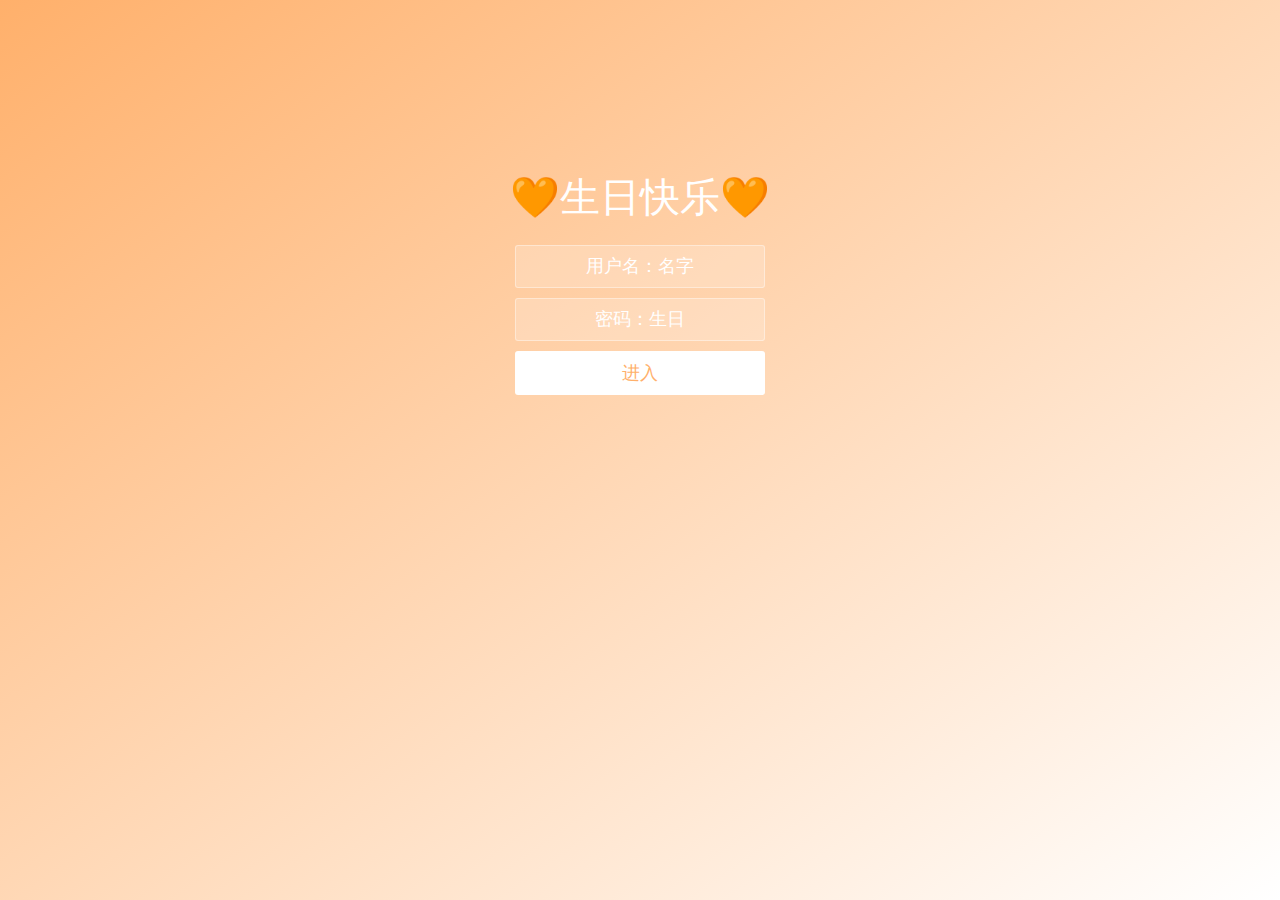
==== index.html @ f8bf95ca "Add files via upload" ====
<!doctype html>
<html lang="zh">
<head>
<meta charset="UTF-8">
<meta http-equiv="X-UA-Compatible" content="IE=edge,chrome=1">
<meta name="viewport" content="width=device-width, initial-scale=1.0">
<title>Happy Birthday</title>
<link rel="stylesheet" type="text/css" href="css/index.css">
</head>
<body>
<div class="htmleaf-container">
	<div class="wrapper">
		<div class="container">
			<h1>🧡生日快乐🧡</h1>

			<form class="form">
				<input id="userName" name="userName" type="text" placeholder="用户名：名字">
				<input id="pwd" name="pwd" type="password" placeholder="密码：生日">
				<button type="submit" id="login-button">进入</button>
			</form>
		</div>
		<ul class="bg-bubbles">
			<li><img src="img/zj1.gif" style="width:100%;height:100%"></li>
			<li><img src="img/zj2.gif" style="width:100%;height:100%"></li>
			<li><img src="img/zj1.jpg" style="width:100%;height:100%"></li>
			<li><img src="img/zj1.gif" style="width:100%;height:100%"></li>
			<li><img src="img/zj2.gif" style="width:100%;height:100%"></li>
			<li><img src="img/zj1.jpg" style="width:100%;height:100%"></li>
			<li><img src="img/zj1.gif" style="width:100%;height:100%"></li>
			<li><img src="img/zj2.gif" style="width:100%;height:100%"></li>
			<li><img src="img/zj1.jpg" style="width:100%;height:100%"></li>
			<li><img src="img/zj1.gif" style="width:100%;height:100%"></li>
			<li><img src="img/zj2.gif" style="width:100%;height:100%"></li>
			<li><img src="img/zj1.jpg" style="width:100%;height:100%"></li>
			<li><img src="img/zj1.gif" style="width:100%;height:100%"></li>
			<li><img src="img/zj2.gif" style="width:100%;height:100%"></li>
			<li><img src="img/zj1.jpg" style="width:100%;height:100%"></li>
			<li><img src="img/zj1.gif" style="width:100%;height:100%"></li>
			<li><img src="img/zj2.gif" style="width:100%;height:100%"></li>
			<li><img src="img/zj1.jpg" style="width:100%;height:100%"></li>
			<li><img src="img/zj1.gif" style="width:100%;height:100%"></li>
			<li><img src="img/zj2.gif" style="width:100%;height:100%"></li>
			<li><img src="img/zj1.jpg" style="width:100%;height:100%"></li>
			<li><img src="img/zj1.gif" style="width:100%;height:100%"></li>
			<li><img src="img/zj2.gif" style="width:100%;height:100%"></li>
			<li><img src="img/zj1.jpg" style="width:100%;height:100%"></li>
		</ul>
	</div>
</div>

<script src="js/jquery-2.1.1.min.js" type="text/javascript"></script>
<script src="js/index.js" type="text/javascript"></script>

</body>
</html>
---- css/index.css ----
* {
  box-sizing: border-box;
  margin: 0;
  padding: 0;
  font-weight: 300;
}
body {
  font-family:"Microsoft YaHei";
  color: white;
  font-weight: 300;
}
body ::-webkit-input-placeholder {
  /* WebKit browsers */
  font-family:"Microsoft YaHei";
  color: white;
  font-weight: 300;
}
body :-moz-placeholder {
  /* Mozilla Firefox 4 to 18 */
  font-family:"Microsoft YaHei";
  color: white;
  opacity: 1;
  font-weight: 300;
}
body ::-moz-placeholder {
  /* Mozilla Firefox 19+ */
  font-family:"Microsoft YaHei";
  color: white;
  opacity: 1;
  font-weight: 300;
}
body :-ms-input-placeholder {
  /* Internet Explorer 10+ */
  font-family:"Microsoft YaHei";
  color: white;
  font-weight: 300;
}
.wrapper {
  background: #ffb06b;
  background: -webkit-linear-gradient(top left, #ffb06b 0%, #ffb06b 100%);
  background: linear-gradient(to bottom right, #ffb06b 0%, #ffffff 100%);
  background-color:rgba(255,255,255,0.9);
  position: absolute;
  top:0;
  left: 0;
  width: 100%;
  height: 100%;
  overflow: hidden;

}

.wrapper.form-success .container h1 {
  -webkit-transform: translateY(85px);
      -ms-transform: translateY(85px);
          transform: translateY(85px);
}
.container {
  max-width: 600px;
  margin: 0 auto;
  margin-top: 7%;
  padding: 80px 0;
  height: 400px;
  text-align: center;
}
.container h1 {
  font-size: 40px;
  -webkit-transition-duration: 1s;
          transition-duration: 1s;
  -webkit-transition-timing-function: ease-in-put;
          transition-timing-function: ease-in-put;
  font-weight: 200;
}
form {
  padding: 20px 0;
  position: relative;
  z-index: 2;
}
form input {
  -webkit-appearance: none;
     -moz-appearance: none;
          appearance: none;
  outline: 0;
  border: 1px solid rgba(255, 255, 255, 0.4);
  background-color: rgba(255, 255, 255, 0.2);
  width: 250px;
  border-radius: 3px;
  padding: 10px 15px;
  margin: 0 auto 10px auto;
  display: block;
  text-align: center;
  font-family: "Microsoft YaHei";
  font-size: 18px;
  color: white;
  -webkit-transition-duration: 0.25s;
          transition-duration: 0.25s;
  font-weight: 300;
}
form input:hover {
  background-color: rgba(255, 255, 255, 0.4);
}
form input:focus {
  background-color: white;
  width: 300px;
  color: #ffb06b;
}
form button {
  -webkit-appearance: none;
     -moz-appearance: none;
          appearance: none;
  outline: 0;
  background-color: white;
  font-family: "Microsoft YaHei";
  border: 0;
  padding: 10px 15px;
  color: #ffb06b;
  border-radius: 3px;
  width: 250px;
  cursor: pointer;
  font-size: 18px;
  -webkit-transition-duration: 0.25s;
          transition-duration: 0.25s;
}
form button:hover {
  background-color: #f5f7f9;
}
.bg-bubbles {
  position: absolute;
  top: 0;
  left: 0;
  width: 100%;
  height: 100%;
  z-index: 1;
}
.bg-bubbles li {
  position: absolute;
  list-style: none;
  display: block;
  width: 40px;
  height: 40px;
  background-color: rgba(255, 255, 255, 0.15);
  bottom: -160px;
  -webkit-animation: square 30s infinite;
  animation: square 30s infinite;
  -webkit-transition-timing-function: linear;
  transition-timing-function: linear;
}
.bg-bubbles li:nth-child(1) {
  left: 10%;
}
.bg-bubbles li:nth-child(2) {
  left: 20%;
  width: 80px;
  height: 80px;
  -webkit-animation-delay: 2s;
          animation-delay: 2s;
  -webkit-animation-duration: 17s;
          animation-duration: 17s;
}
.bg-bubbles li:nth-child(3) {
  left: 25%;
  -webkit-animation-delay: 4s;
          animation-delay: 4s;
}
.bg-bubbles li:nth-child(4) {
  left: 40%;
  width: 60px;
  height: 60px;
  -webkit-animation-duration: 22s;
          animation-duration: 22s;
  background-color: rgba(255, 255, 255, 0.25);
}
.bg-bubbles li:nth-child(5) {
  left: 70%;
}
.bg-bubbles li:nth-child(6) {
  left: 80%;
  width: 120px;
  height: 120px;
  -webkit-animation-delay: 3s;
          animation-delay: 3s;
  background-color: rgba(255, 255, 255, 0.2);
}
.bg-bubbles li:nth-child(7) {
  left: 32%;
  width: 160px;
  height: 160px;
  -webkit-animation-delay: 7s;
          animation-delay: 7s;
}
.bg-bubbles li:nth-child(8) {
  left: 55%;
  width: 20px;
  height: 20px;
  -webkit-animation-delay: 15s;
          animation-delay: 15s;
  -webkit-animation-duration: 40s;
          animation-duration: 40s;
}
.bg-bubbles li:nth-child(9) {
  left: 25%;
  width: 10px;
  height: 10px;
  -webkit-animation-delay: 2s;
          animation-delay: 2s;
  -webkit-animation-duration: 40s;
          animation-duration: 40s;
  background-color: rgba(255, 255, 255, 0.3);
}
.bg-bubbles li:nth-child(10) {
  left: 90%;
  width: 160px;
  height: 160px;
  -webkit-animation-delay: 11s;
          animation-delay: 11s;
}
@-webkit-keyframes square {
  0% {
    -webkit-transform: translateY(0);
            transform: translateY(0);
  }
  100% {
    -webkit-transform: translateY(-900px) rotate(600deg);
            transform: translateY(-900px) rotate(600deg);
  }
}
@keyframes square {
  0% {
    -webkit-transform: translateY(0);
            transform: translateY(0);
  }
  100% {
    -webkit-transform: translateY(-900px) rotate(600deg);
            transform: translateY(-900px) rotate(600deg);
  }
}
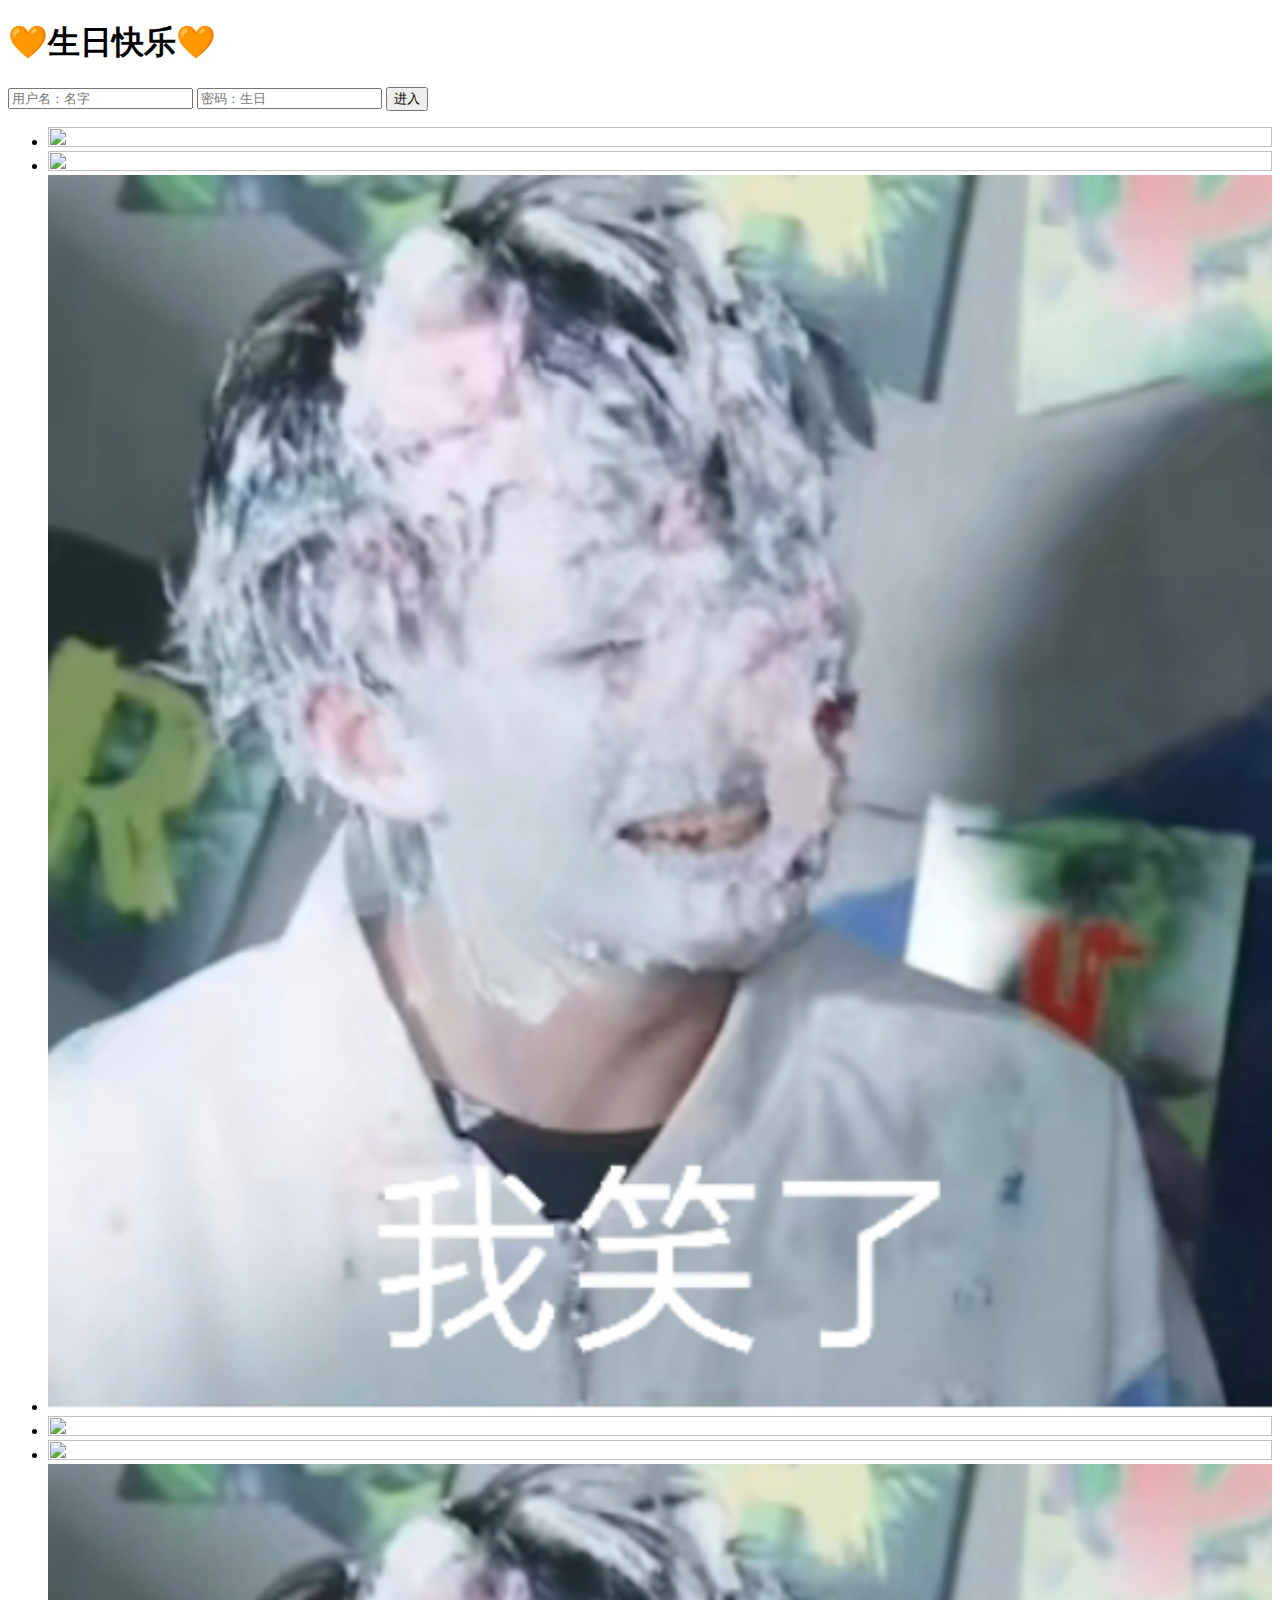
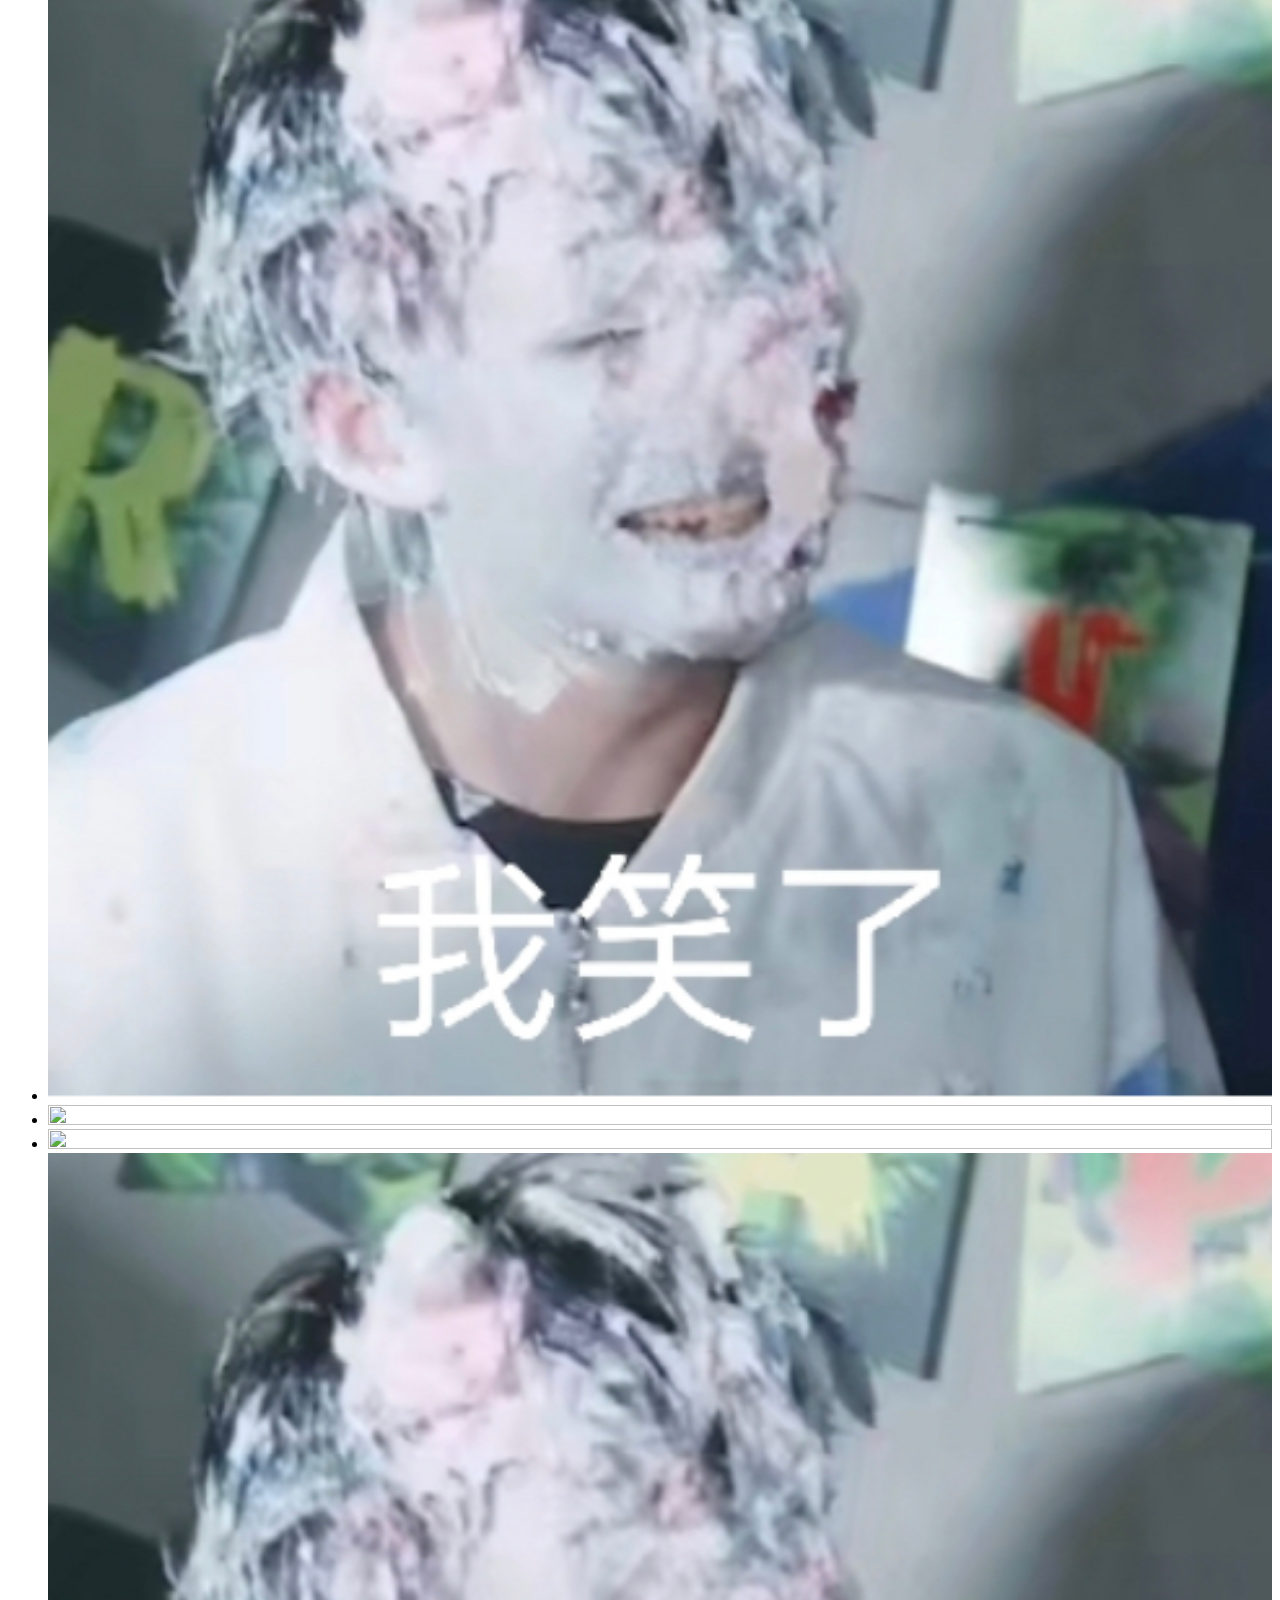
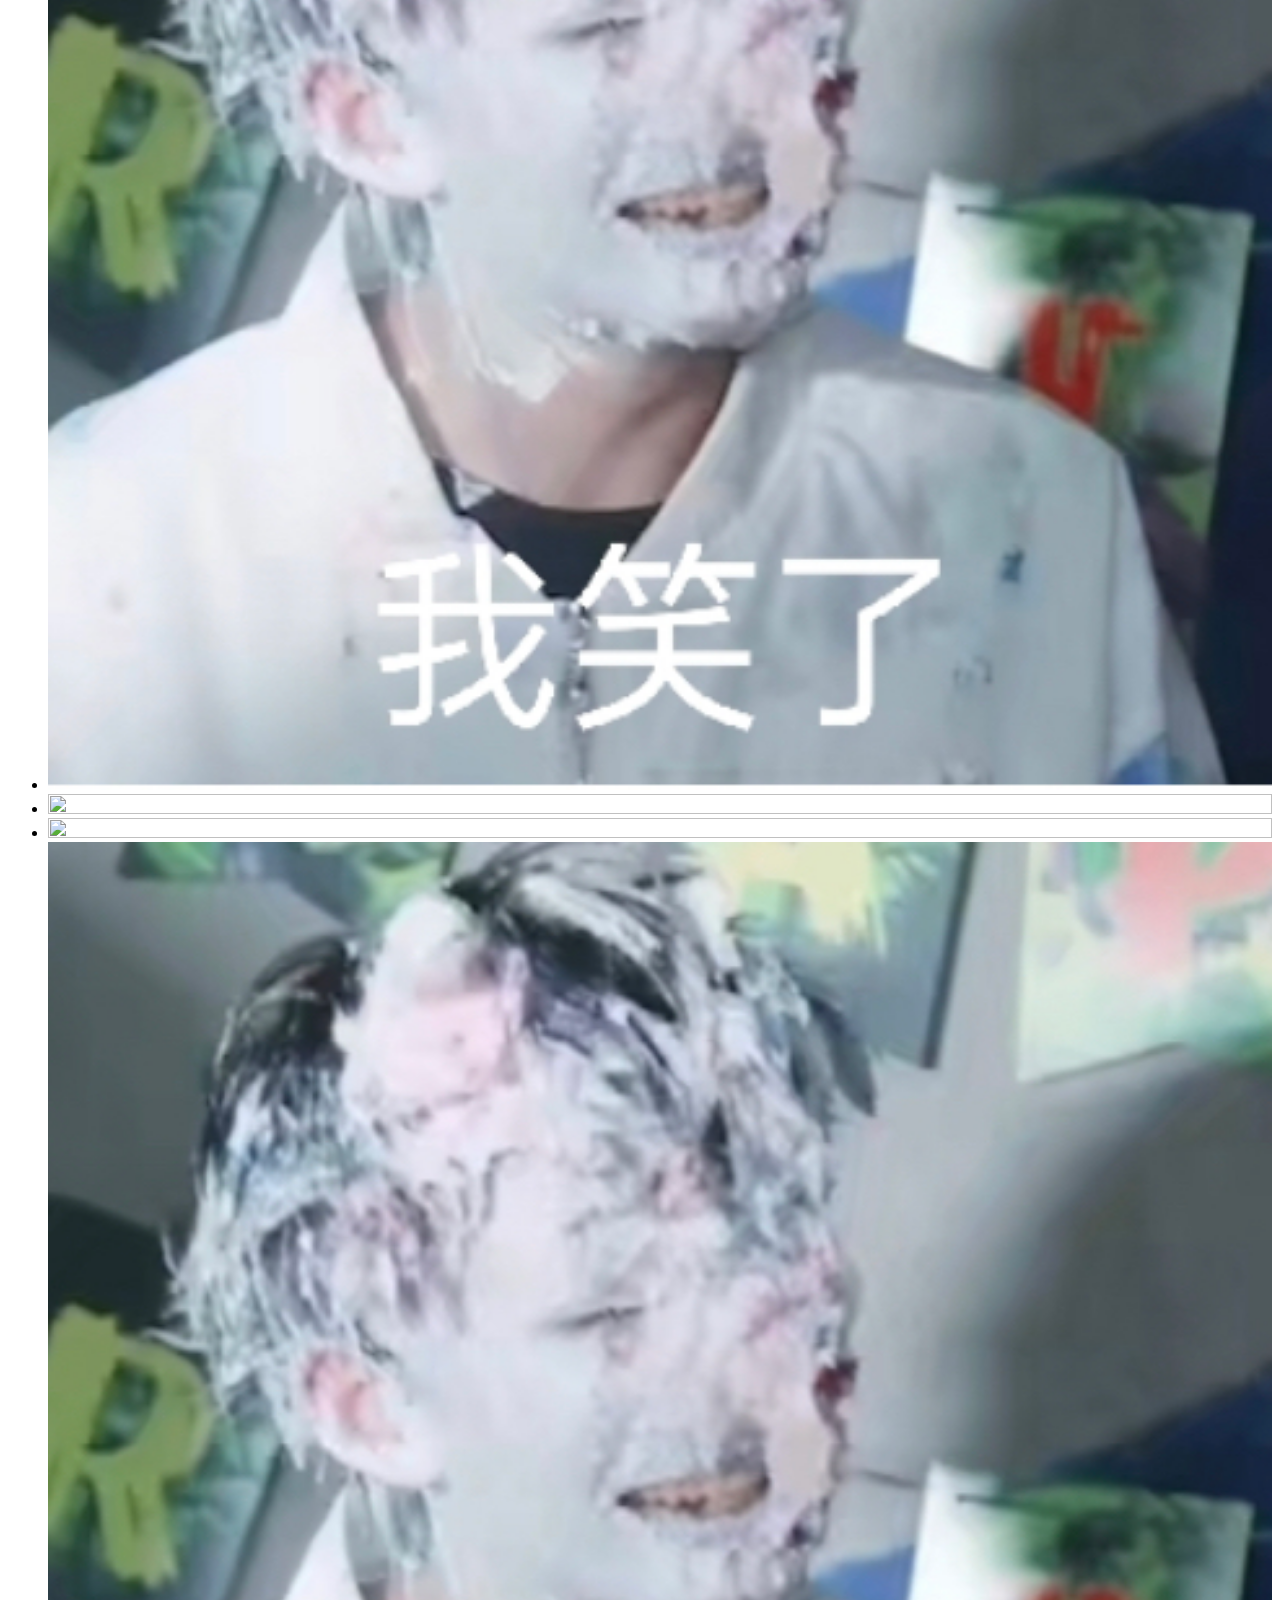
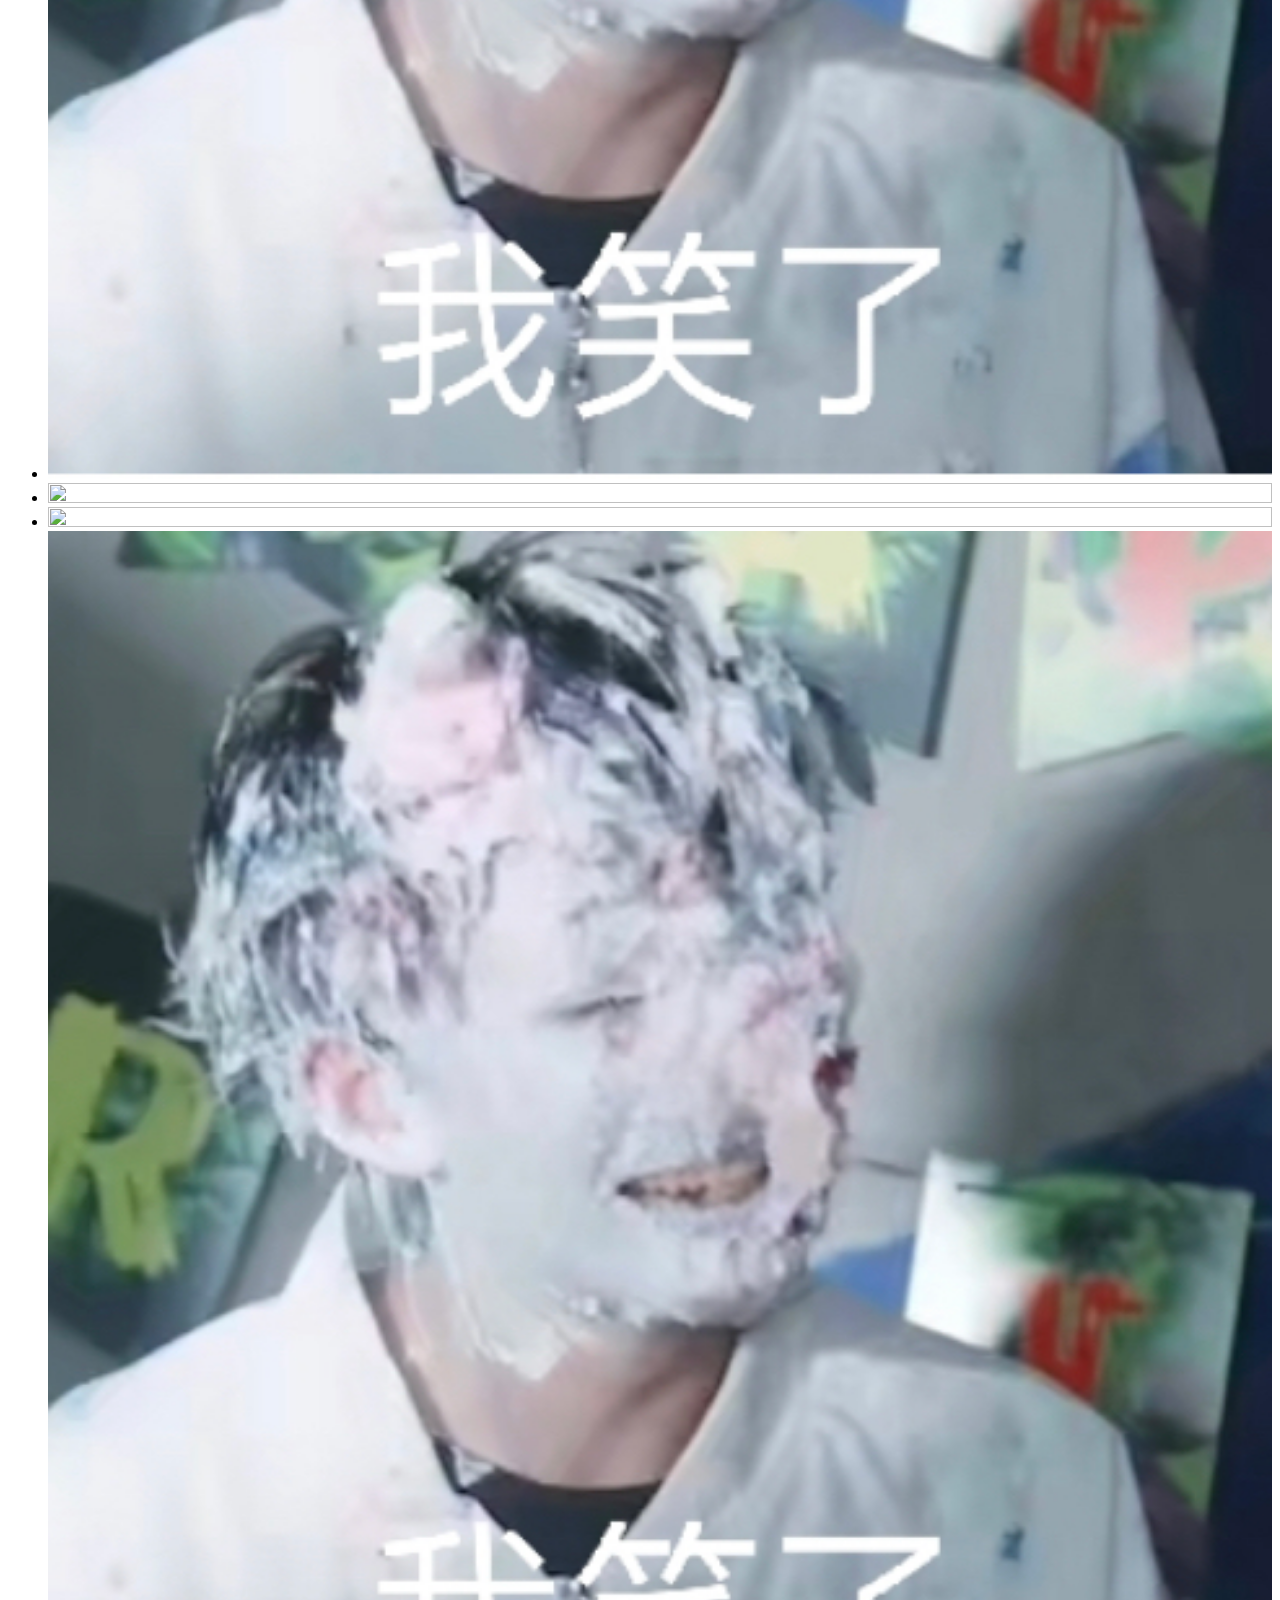
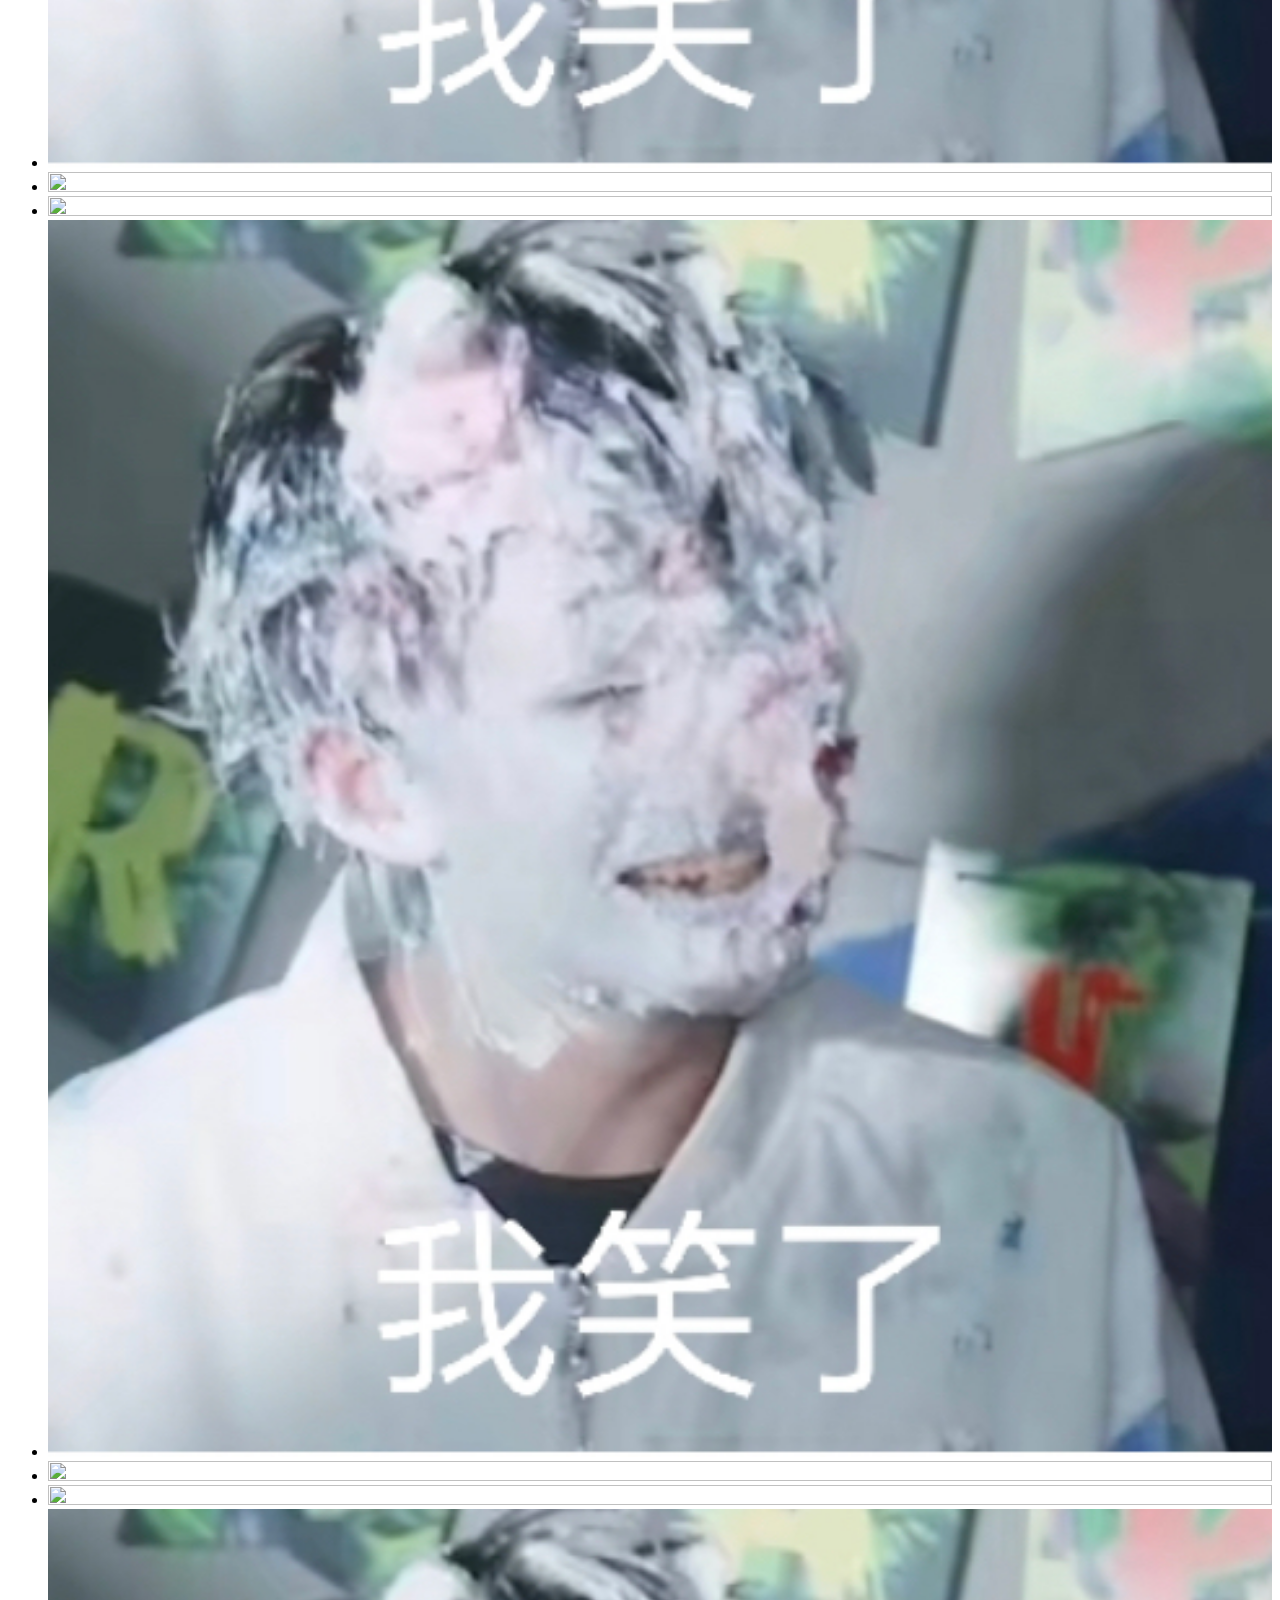
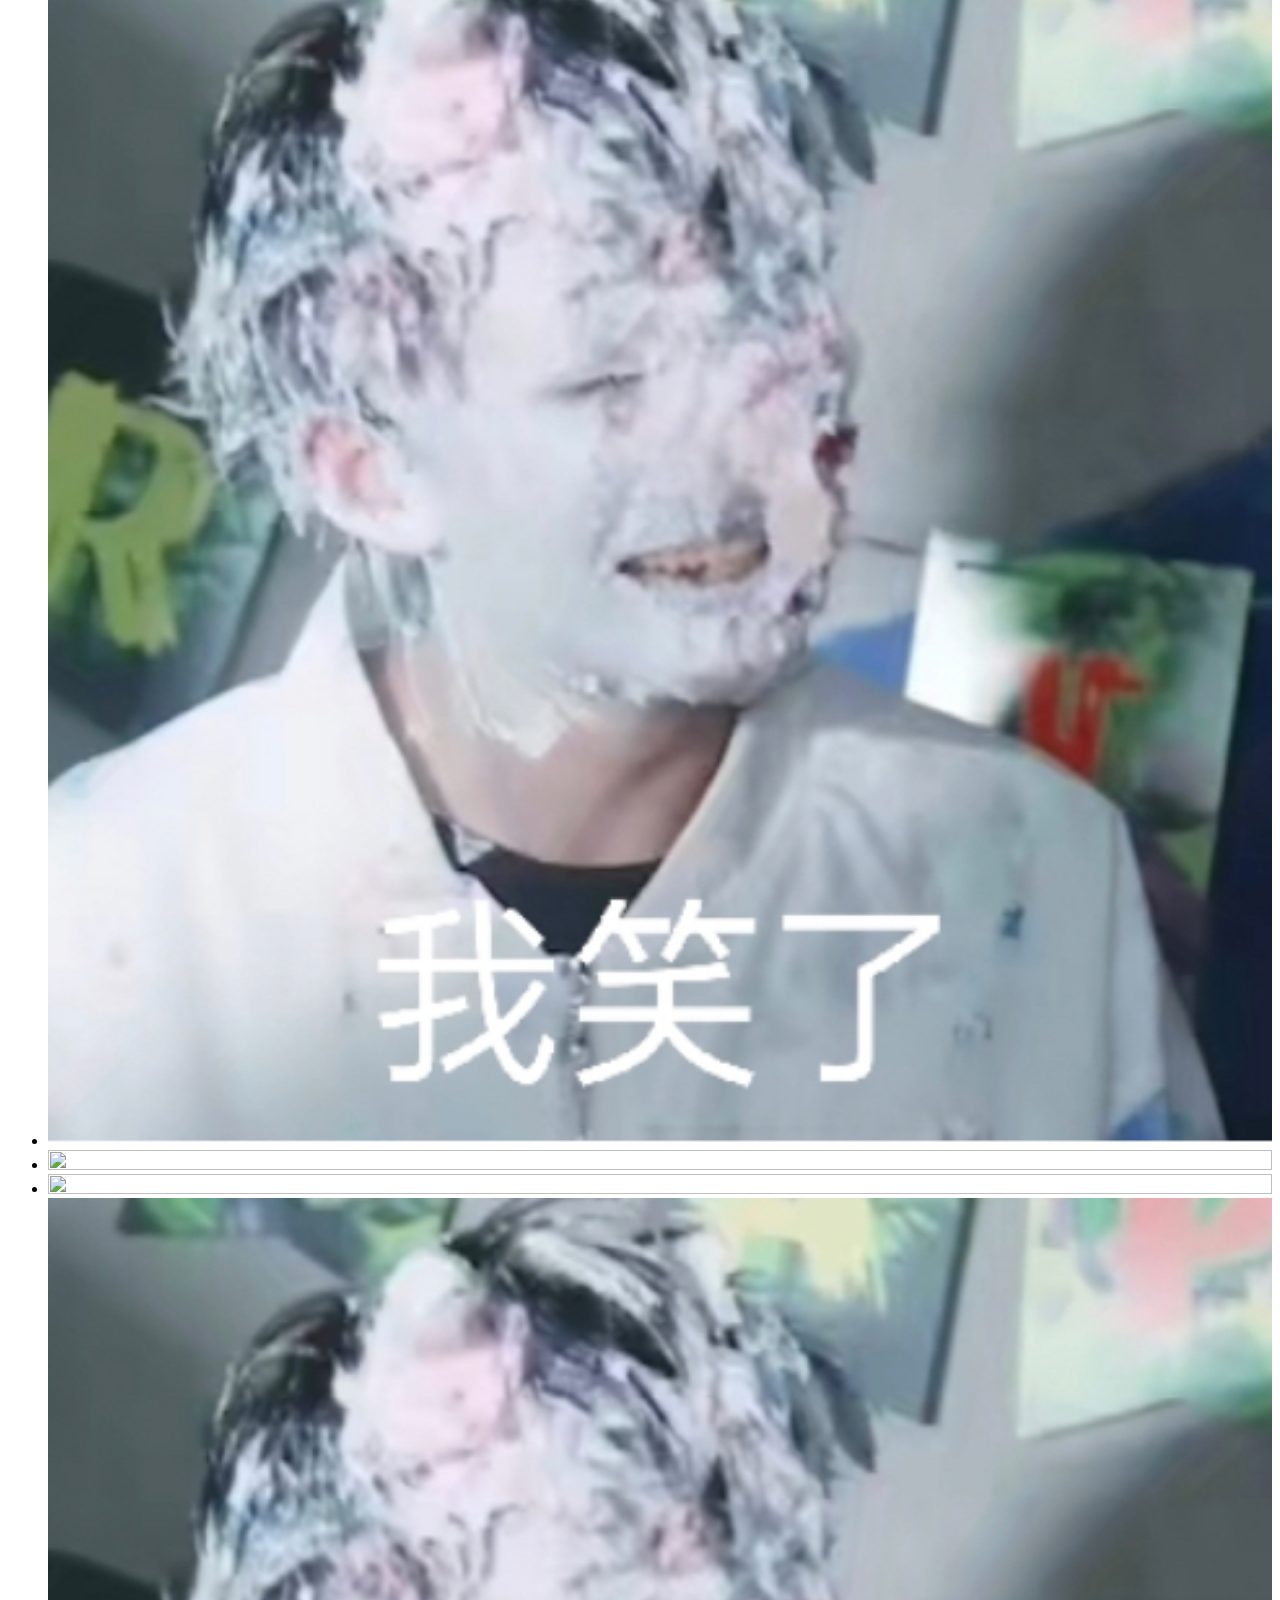
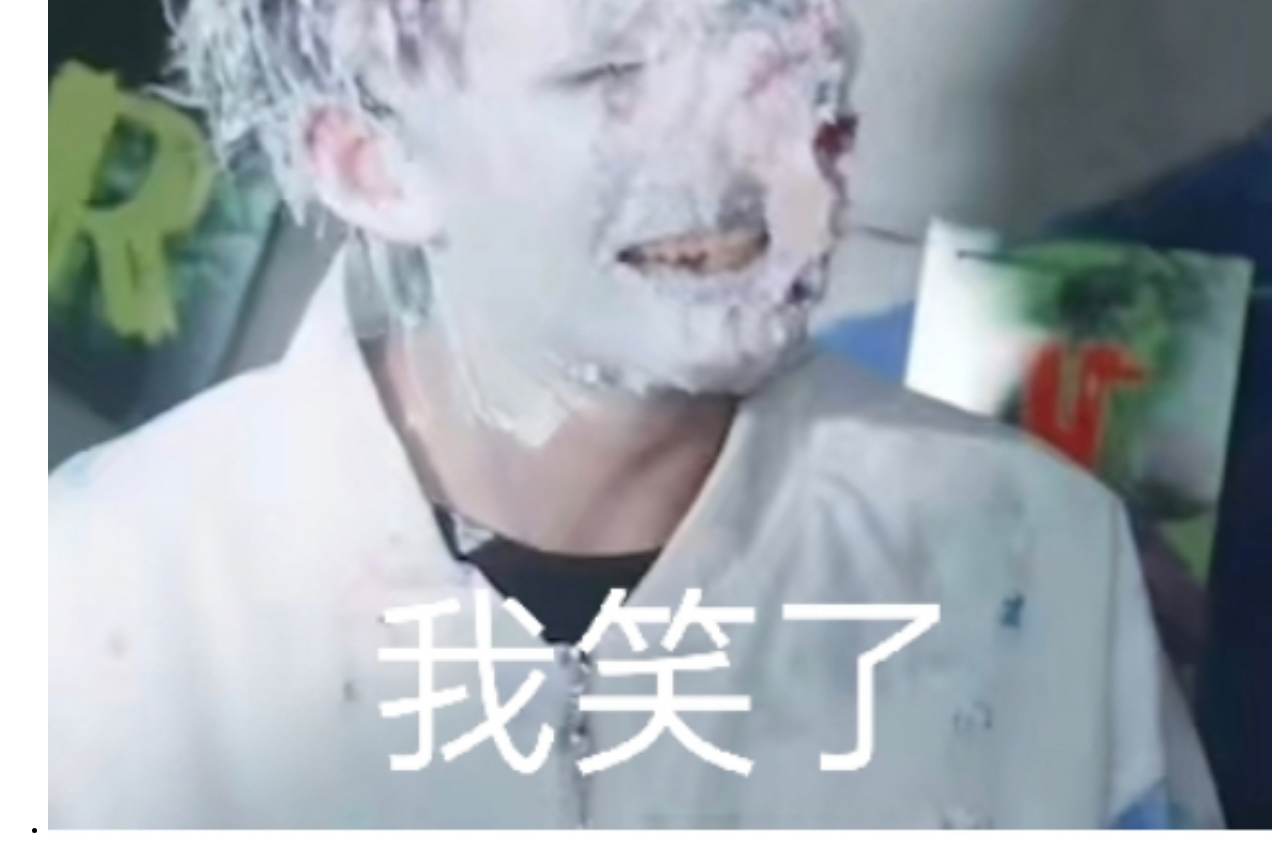
==== commit 80e72505: "Update index.html" ====
--- a/index.html
+++ b/index.html
@@ -5,7 +5,7 @@
 <meta http-equiv="X-UA-Compatible" content="IE=edge,chrome=1">
 <meta name="viewport" content="width=device-width, initial-scale=1.0">
 <title>Happy Birthday</title>
-<link rel="stylesheet" type="text/css" href="css/index.css">
+<link rel="stylesheet" type="text/css" href=".../css/index.css">
 </head>
 <body>
 <div class="htmleaf-container">
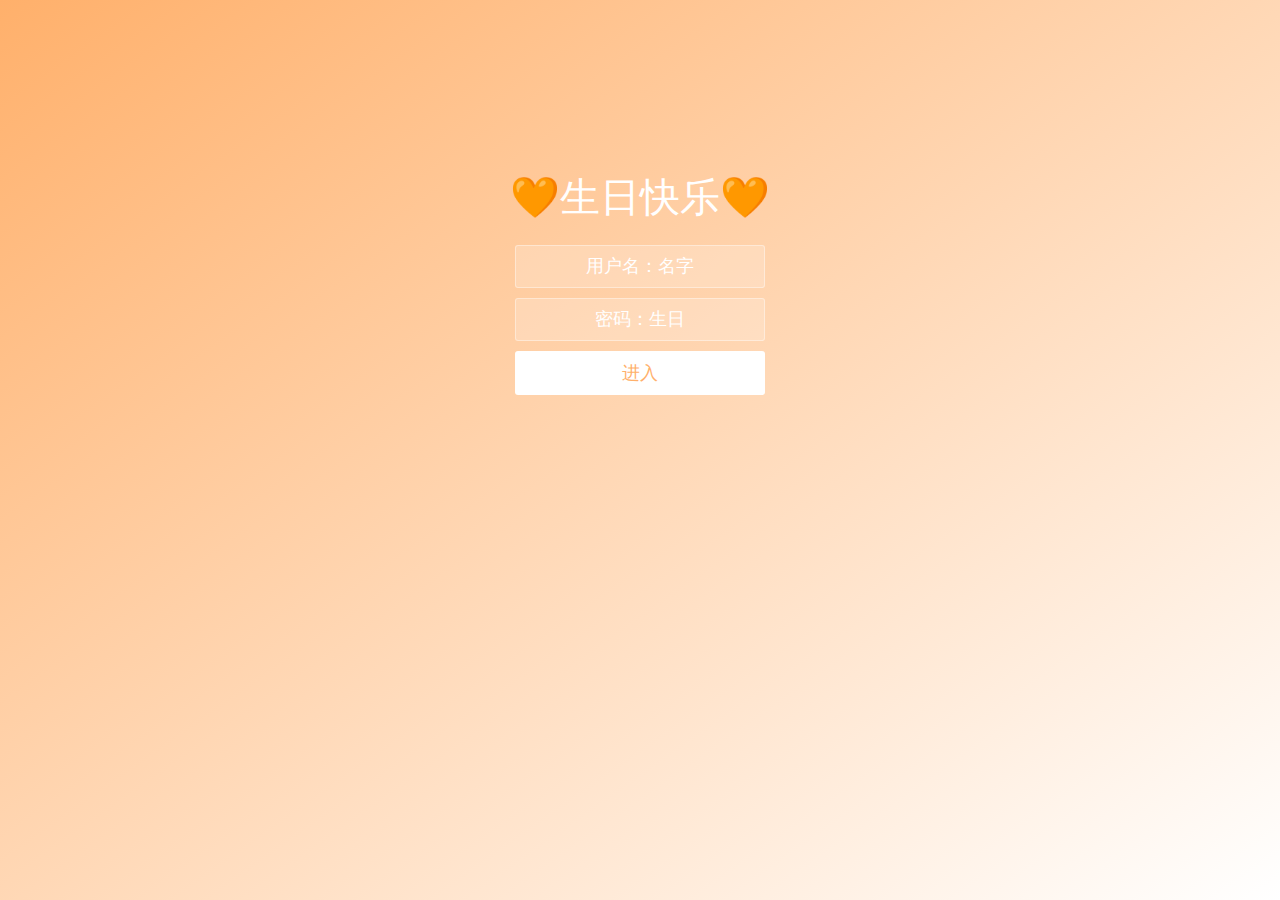
==== commit 252665af: "Update index.html" ====
--- a/index.html
+++ b/index.html
@@ -5,7 +5,7 @@
 <meta http-equiv="X-UA-Compatible" content="IE=edge,chrome=1">
 <meta name="viewport" content="width=device-width, initial-scale=1.0">
 <title>Happy Birthday</title>
-<link rel="stylesheet" type="text/css" href=".../css/index.css">
+<link rel="stylesheet" type="text/css" href="css/index.css">
 </head>
 <body>
 <div class="htmleaf-container">
--- a/css/index.css
+++ b/css/index.css
@@ -0,0 +1,236 @@
+
+* {
+  box-sizing: border-box;
+  margin: 0;
+  padding: 0;
+  font-weight: 300;
+}
+body {
+  font-family:"Microsoft YaHei";
+  color: white;
+  font-weight: 300;
+}
+body ::-webkit-input-placeholder {
+  /* WebKit browsers */
+  font-family:"Microsoft YaHei";
+  color: white;
+  font-weight: 300;
+}
+body :-moz-placeholder {
+  /* Mozilla Firefox 4 to 18 */
+  font-family:"Microsoft YaHei";
+  color: white;
+  opacity: 1;
+  font-weight: 300;
+}
+body ::-moz-placeholder {
+  /* Mozilla Firefox 19+ */
+  font-family:"Microsoft YaHei";
+  color: white;
+  opacity: 1;
+  font-weight: 300;
+}
+body :-ms-input-placeholder {
+  /* Internet Explorer 10+ */
+  font-family:"Microsoft YaHei";
+  color: white;
+  font-weight: 300;
+}
+.wrapper {
+  background: #ffb06b;
+  background: -webkit-linear-gradient(top left, #ffb06b 0%, #ffb06b 100%);
+  background: linear-gradient(to bottom right, #ffb06b 0%, #ffffff 100%);
+  background-color:rgba(255,255,255,0.9);
+  position: absolute;
+  top:0;
+  left: 0;
+  width: 100%;
+  height: 100%;
+  overflow: hidden;
+
+}
+
+.wrapper.form-success .container h1 {
+  -webkit-transform: translateY(85px);
+      -ms-transform: translateY(85px);
+          transform: translateY(85px);
+}
+.container {
+  max-width: 600px;
+  margin: 0 auto;
+  margin-top: 7%;
+  padding: 80px 0;
+  height: 400px;
+  text-align: center;
+}
+.container h1 {
+  font-size: 40px;
+  -webkit-transition-duration: 1s;
+          transition-duration: 1s;
+  -webkit-transition-timing-function: ease-in-put;
+          transition-timing-function: ease-in-put;
+  font-weight: 200;
+}
+form {
+  padding: 20px 0;
+  position: relative;
+  z-index: 2;
+}
+form input {
+  -webkit-appearance: none;
+     -moz-appearance: none;
+          appearance: none;
+  outline: 0;
+  border: 1px solid rgba(255, 255, 255, 0.4);
+  background-color: rgba(255, 255, 255, 0.2);
+  width: 250px;
+  border-radius: 3px;
+  padding: 10px 15px;
+  margin: 0 auto 10px auto;
+  display: block;
+  text-align: center;
+  font-family: "Microsoft YaHei";
+  font-size: 18px;
+  color: white;
+  -webkit-transition-duration: 0.25s;
+          transition-duration: 0.25s;
+  font-weight: 300;
+}
+form input:hover {
+  background-color: rgba(255, 255, 255, 0.4);
+}
+form input:focus {
+  background-color: white;
+  width: 300px;
+  color: #ffb06b;
+}
+form button {
+  -webkit-appearance: none;
+     -moz-appearance: none;
+          appearance: none;
+  outline: 0;
+  background-color: white;
+  font-family: "Microsoft YaHei";
+  border: 0;
+  padding: 10px 15px;
+  color: #ffb06b;
+  border-radius: 3px;
+  width: 250px;
+  cursor: pointer;
+  font-size: 18px;
+  -webkit-transition-duration: 0.25s;
+          transition-duration: 0.25s;
+}
+form button:hover {
+  background-color: #f5f7f9;
+}
+.bg-bubbles {
+  position: absolute;
+  top: 0;
+  left: 0;
+  width: 100%;
+  height: 100%;
+  z-index: 1;
+}
+.bg-bubbles li {
+  position: absolute;
+  list-style: none;
+  display: block;
+  width: 40px;
+  height: 40px;
+  background-color: rgba(255, 255, 255, 0.15);
+  bottom: -160px;
+  -webkit-animation: square 30s infinite;
+  animation: square 30s infinite;
+  -webkit-transition-timing-function: linear;
+  transition-timing-function: linear;
+}
+.bg-bubbles li:nth-child(1) {
+  left: 10%;
+}
+.bg-bubbles li:nth-child(2) {
+  left: 20%;
+  width: 80px;
+  height: 80px;
+  -webkit-animation-delay: 2s;
+          animation-delay: 2s;
+  -webkit-animation-duration: 17s;
+          animation-duration: 17s;
+}
+.bg-bubbles li:nth-child(3) {
+  left: 25%;
+  -webkit-animation-delay: 4s;
+          animation-delay: 4s;
+}
+.bg-bubbles li:nth-child(4) {
+  left: 40%;
+  width: 60px;
+  height: 60px;
+  -webkit-animation-duration: 22s;
+          animation-duration: 22s;
+  background-color: rgba(255, 255, 255, 0.25);
+}
+.bg-bubbles li:nth-child(5) {
+  left: 70%;
+}
+.bg-bubbles li:nth-child(6) {
+  left: 80%;
+  width: 120px;
+  height: 120px;
+  -webkit-animation-delay: 3s;
+          animation-delay: 3s;
+  background-color: rgba(255, 255, 255, 0.2);
+}
+.bg-bubbles li:nth-child(7) {
+  left: 32%;
+  width: 160px;
+  height: 160px;
+  -webkit-animation-delay: 7s;
+          animation-delay: 7s;
+}
+.bg-bubbles li:nth-child(8) {
+  left: 55%;
+  width: 20px;
+  height: 20px;
+  -webkit-animation-delay: 15s;
+          animation-delay: 15s;
+  -webkit-animation-duration: 40s;
+          animation-duration: 40s;
+}
+.bg-bubbles li:nth-child(9) {
+  left: 25%;
+  width: 10px;
+  height: 10px;
+  -webkit-animation-delay: 2s;
+          animation-delay: 2s;
+  -webkit-animation-duration: 40s;
+          animation-duration: 40s;
+  background-color: rgba(255, 255, 255, 0.3);
+}
+.bg-bubbles li:nth-child(10) {
+  left: 90%;
+  width: 160px;
+  height: 160px;
+  -webkit-animation-delay: 11s;
+          animation-delay: 11s;
+}
+@-webkit-keyframes square {
+  0% {
+    -webkit-transform: translateY(0);
+            transform: translateY(0);
+  }
+  100% {
+    -webkit-transform: translateY(-900px) rotate(600deg);
+            transform: translateY(-900px) rotate(600deg);
+  }
+}
+@keyframes square {
+  0% {
+    -webkit-transform: translateY(0);
+            transform: translateY(0);
+  }
+  100% {
+    -webkit-transform: translateY(-900px) rotate(600deg);
+            transform: translateY(-900px) rotate(600deg);
+  }
+}
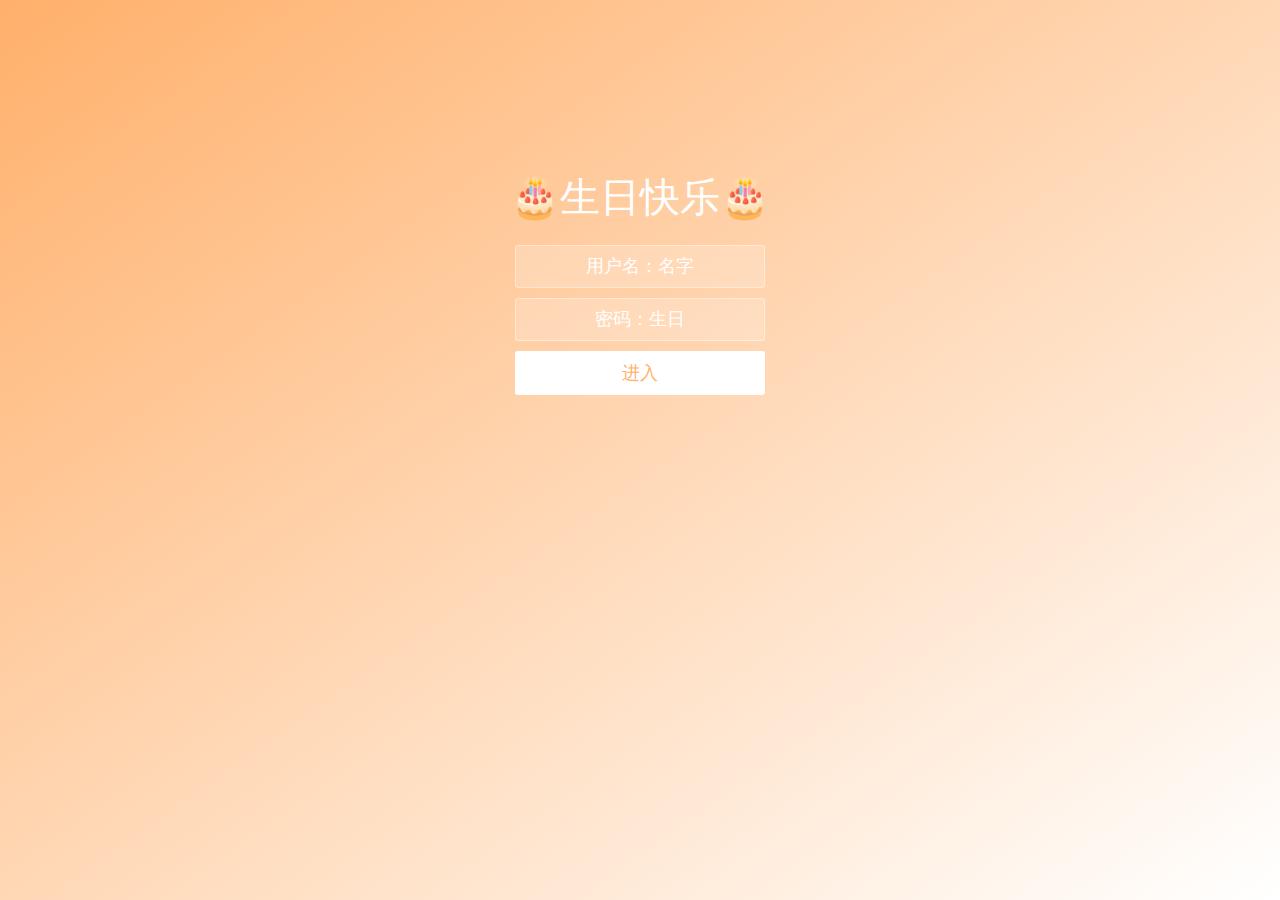
==== commit d669a4a0: "Update index.html" ====
--- a/index.html
+++ b/index.html
@@ -11,7 +11,7 @@
 <div class="htmleaf-container">
 	<div class="wrapper">
 		<div class="container">
-			<h1>🧡生日快乐🧡</h1>
+			<h1>🎂生日快乐🎂</h1>
 
 			<form class="form">
 				<input id="userName" name="userName" type="text" placeholder="用户名：名字">
@@ -20,30 +20,30 @@
 			</form>
 		</div>
 		<ul class="bg-bubbles">
-			<li><img src="img/zj1.gif" style="width:100%;height:100%"></li>
-			<li><img src="img/zj2.gif" style="width:100%;height:100%"></li>
-			<li><img src="img/zj1.jpg" style="width:100%;height:100%"></li>
-			<li><img src="img/zj1.gif" style="width:100%;height:100%"></li>
-			<li><img src="img/zj2.gif" style="width:100%;height:100%"></li>
-			<li><img src="img/zj1.jpg" style="width:100%;height:100%"></li>
-			<li><img src="img/zj1.gif" style="width:100%;height:100%"></li>
-			<li><img src="img/zj2.gif" style="width:100%;height:100%"></li>
-			<li><img src="img/zj1.jpg" style="width:100%;height:100%"></li>
-			<li><img src="img/zj1.gif" style="width:100%;height:100%"></li>
-			<li><img src="img/zj2.gif" style="width:100%;height:100%"></li>
-			<li><img src="img/zj1.jpg" style="width:100%;height:100%"></li>
-			<li><img src="img/zj1.gif" style="width:100%;height:100%"></li>
-			<li><img src="img/zj2.gif" style="width:100%;height:100%"></li>
-			<li><img src="img/zj1.jpg" style="width:100%;height:100%"></li>
-			<li><img src="img/zj1.gif" style="width:100%;height:100%"></li>
-			<li><img src="img/zj2.gif" style="width:100%;height:100%"></li>
-			<li><img src="img/zj1.jpg" style="width:100%;height:100%"></li>
-			<li><img src="img/zj1.gif" style="width:100%;height:100%"></li>
-			<li><img src="img/zj2.gif" style="width:100%;height:100%"></li>
-			<li><img src="img/zj1.jpg" style="width:100%;height:100%"></li>
-			<li><img src="img/zj1.gif" style="width:100%;height:100%"></li>
-			<li><img src="img/zj2.gif" style="width:100%;height:100%"></li>
-			<li><img src="img/zj1.jpg" style="width:100%;height:100%"></li>
+			<li><img src="img/1zj1.gif" style="width:100%;height:100%"></li>
+			<li><img src="img/1zj2.gif" style="width:100%;height:100%"></li>
+			<li><img src="img/1zj1.jpg" style="width:100%;height:100%"></li>
+			<li><img src="img/1zj1.gif" style="width:100%;height:100%"></li>
+			<li><img src="img/1zj2.gif" style="width:100%;height:100%"></li>
+			<li><img src="img/1zj1.jpg" style="width:100%;height:100%"></li>
+			<li><img src="img/1zj1.gif" style="width:100%;height:100%"></li>
+			<li><img src="img/1zj2.gif" style="width:100%;height:100%"></li>
+			<li><img src="img/1zj1.jpg" style="width:100%;height:100%"></li>
+			<li><img src="img/1zj1.gif" style="width:100%;height:100%"></li>
+			<li><img src="img/1zj2.gif" style="width:100%;height:100%"></li>
+			<li><img src="img/1zj1.jpg" style="width:100%;height:100%"></li>
+			<li><img src="img/1zj1.gif" style="width:100%;height:100%"></li>
+			<li><img src="img/1zj2.gif" style="width:100%;height:100%"></li>
+			<li><img src="img/1zj1.jpg" style="width:100%;height:100%"></li>
+			<li><img src="img/1zj1.gif" style="width:100%;height:100%"></li>
+			<li><img src="img/1zj2.gif" style="width:100%;height:100%"></li>
+			<li><img src="img/1zj1.jpg" style="width:100%;height:100%"></li>
+			<li><img src="img/1zj1.gif" style="width:100%;height:100%"></li>
+			<li><img src="img/1zj2.gif" style="width:100%;height:100%"></li>
+			<li><img src="img/1zj1.jpg" style="width:100%;height:100%"></li>
+			<li><img src="img/1zj1.gif" style="width:100%;height:100%"></li>
+			<li><img src="img/1zj2.gif" style="width:100%;height:100%"></li>
+			<li><img src="img/1zj1.jpg" style="width:100%;height:100%"></li>
 		</ul>
 	</div>
 </div>
